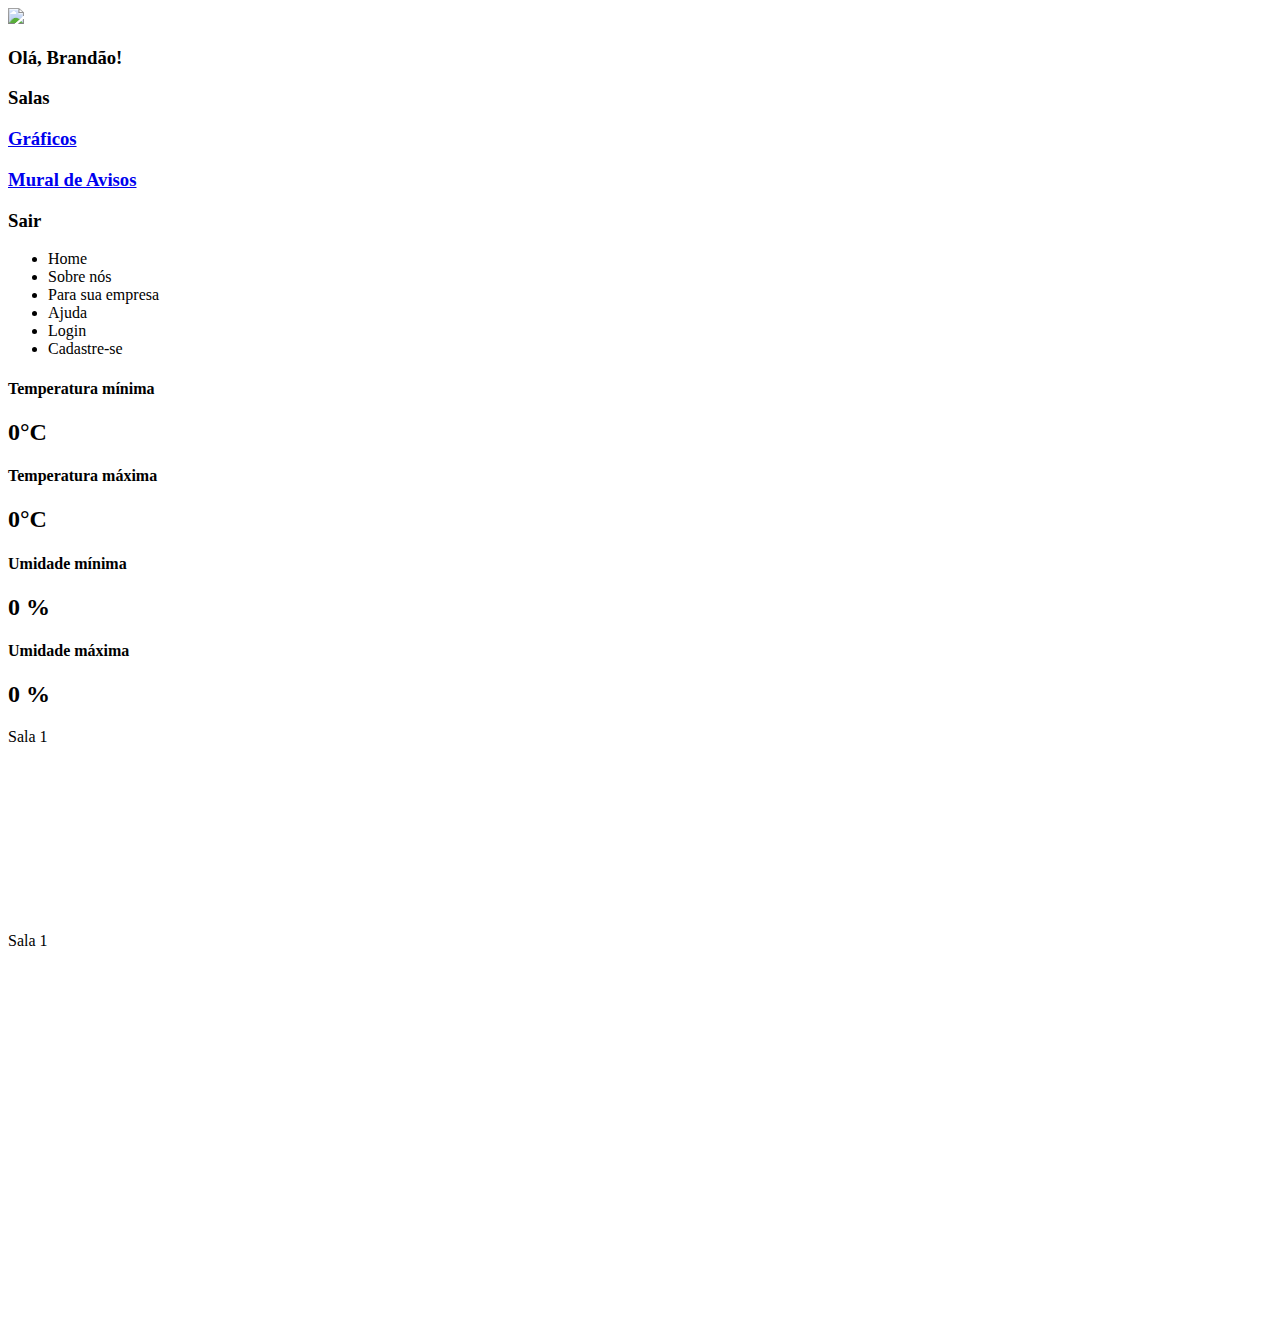
==== arduino_api_v3/painel.html @ 86e2ff5b "Telas da Dashboard" ====
<!DOCTYPE html>
<html lang="pt-br">
  <head>
    <meta charset="UTF-8" />
    <meta http-equiv="X-UA-Compatible" content="IE=edge" />
    <meta name="viewport" content="width=device-width, initial-scale=1.0" />
    <title>ArtTech | Dashboard</title>
    <link rel="stylesheet" href="css/style.css" />
    <link rel="stylesheet" href="css/dashboard.css" />
    <script src="https://cdnjs.cloudflare.com/ajax/libs/moment.js/2.18.1/moment.min.js"></script>
    <script src="http://www.chartjs.org/dist/2.7.1/Chart.js"></script>
    <script src="http://www.chartjs.org/samples/latest/utils.js"></script>
    <script src="../js/funcoes.js"></script>
  </head>
  <body>
    <div class="janela">
      <div class="header-left dash-header">
        <img src="imgs/logo_navBar.png" />

        <div class="hello">
          <h3>Olá, Brandão!</h3>
        </div>

        <div class="btn-nav">
          <h3>Salas</h3>
        </div>

        <div class="btn-nav-white">
          <a href="./dashboard.html">
            <h3>Gráficos</h3>
          </a>
        </div>

        <div class="btn-nav-white">
          <a href="./mural.html">
            <h3>Mural de Avisos</h3>
          </a>
        </div>

        <div class="btn-logout" onclick="limparSessao()">
          <h3>Sair</h3>
        </div>
      </div>

      <div class="dash">
        <div class="header">
          <ul class="navBar">
            <li><span id="bold">Home</span></li>
            <li>Sobre nós</li>
            <li><span id="ativo">Para sua empresa</span></li>
            <li>Ajuda</li>
            <li>Login</li>
            <li>Cadastre-se</li>
          </ul>
        </div>

        <div class="regua">
          <div class="temp">
            <div class="item-regua perigo-frio">
              <h4>Temperatura mínima</h4>
              <h2>0°C</h2>
            </div>
            <div class="item-regua alerta-frio">
              <h4>Temperatura máxima</h4>
              <h2>0°C</h2>
            </div>
          </div>
          <div class="umid">
            <div class="item-regua alerta-quente">
              <h4>Umidade mínima</h4>
              <h2>0 %</h2>
            </div>
            <div class="item-regua perigo-quente">
              <h4>Umidade máxima</h4>
              <h2>0 %</h2>
            </div>
          </div>
        </div>

        <div class="caixa">
          <div class="dht11temp">
            <p class="titulo2">Sala 1</p>
            <section>
              <canvas id="dht11Temperatura"></canvas>
            </section>
          </div>
          <div class="dht11umid">
            <p class="titulo1">Sala 1</p>
            <section>
              <canvas id="dht11Umidade"></canvas>
            </section>
          </div>
        </div>
      </div>
    </div>
  </body>
</html>
<script>
  /* -- dht11Umidade -- */
  var contextoDht11Umidade = document
    .getElementById('dht11Umidade')
    .getContext('2d')
  contextoDht11Umidade.canvas.width = 500
  contextoDht11Umidade.canvas.height = 350
  var dht11Umidade = new Chart(contextoDht11Umidade, {
    type: 'line',
    data: {
      datasets: [
        {
          label: 'Umidade',
          type: 'line',
          borderColor: ['#45b3e7'],
          backgroundColor: ['#89cff0']
        }
      ]
    },
    options: {
      scales: {
        xAxes: [
          {
            distribution: 'series',
            ticks: {
              beginAtZero: true
            }
          }
        ],
        yAxes: [
          {
            scaleLabel: {
              display: true,
              labelString: 'Umidade'
            },
            ticks: {
              beginAtZero: true
            }
          }
        ]
      },
      animation: {
        duration: 0
      }
    }
  })
  /* -- dht11Temperatura -- */
  var contextoDht11Temperatura = document
    .getElementById('dht11Temperatura')
    .getContext('2d')
  contextoDht11Temperatura.canvas.width = 500
  contextoDht11Temperatura.canvas.height = 350
  var dht11Temperatura = new Chart(contextoDht11Temperatura, {
    type: 'line',
    data: {
      datasets: [
        {
          label: 'Temperatura',
          type: 'line',
          borderColor: ['#ff3232'],
          backgroundColor: ['#ff7f7f']
        }
      ]
    },
    options: {
      scales: {
        xAxes: [
          {
            distribution: 'series',
            ticks: {
              beginAtZero: true
            }
          }
        ],
        yAxes: [
          {
            scaleLabel: {
              display: true,
              labelString: 'Temperatura'
            },
            ticks: {
              beginAtZero: true
            }
          }
        ]
      },
      animation: {
        duration: 0
      }
    }
  })

  var paginacao = {}
  var tempo = {}
  function obterDados(grafico, endpoint) {
    var http = new XMLHttpRequest()
    http.open('GET', 'http://localhost:3000/sensores/' + endpoint, false)
    http.send(null)
    var valores = JSON.parse(http.responseText)
    if (paginacao[endpoint] == null) {
      paginacao[endpoint] = 0
    }
    if (tempo[endpoint] == null) {
      tempo[endpoint] = 0
    }
    // Exibir à partir do último elemento exibido anteriormente
    var ultimaPaginacao = paginacao[endpoint]
    paginacao[endpoint] = valores.length
    var valores = valores.slice(ultimaPaginacao)
    valores.forEach(valor => {
      //Máximo de 60 itens exibidos no gráfico
      if (
        grafico.data.labels.length == 10 &&
        grafico.data.datasets[0].data.length == 10
      ) {
        grafico.data.labels.shift()
        grafico.data.datasets[0].data.shift()
      }

      grafico.data.labels.push(tempo[endpoint]++)
      grafico.data.datasets[0].data.push(parseFloat(valor))
      grafico.update()
    })
  }

  setInterval(() => {
    obterDados(dht11Umidade, 'dht11/umidade')
    obterDados(dht11Temperatura, 'dht11/temperatura')
    obterDados(luminosidade, 'luminosidade')
    obterDados(lm35Temperatura, 'lm35/temperatura')
    obterDados(chave, 'chave')
  }, 1000)
</script>
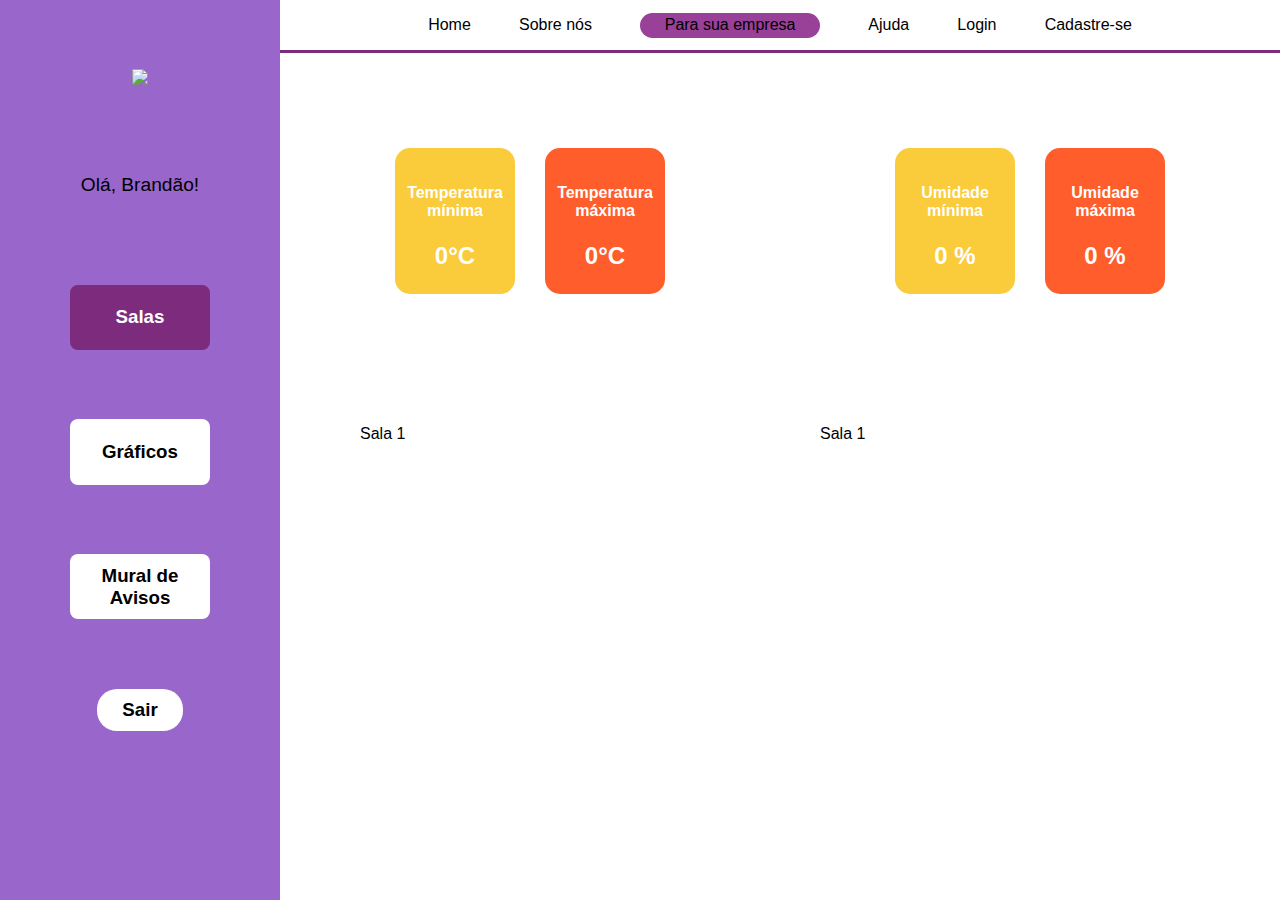
==== commit 74af1eee: "atualizando arquivos" ====
--- a/arduino_api_v3/painel.html
+++ b/arduino_api_v3/painel.html
@@ -4,7 +4,7 @@
     <meta charset="UTF-8" />
     <meta http-equiv="X-UA-Compatible" content="IE=edge" />
     <meta name="viewport" content="width=device-width, initial-scale=1.0" />
-    <title>ArtTech | Dashboard</title>
+    <title>ArtTech | Painel Geral</title>
     <link rel="stylesheet" href="css/style.css" />
     <link rel="stylesheet" href="css/dashboard.css" />
     <script src="https://cdnjs.cloudflare.com/ajax/libs/moment.js/2.18.1/moment.min.js"></script>
--- a/arduino_api_v3/css/style.css
+++ b/arduino_api_v3/css/style.css
@@ -0,0 +1,338 @@
+@import url('https://fonts.googleapis.com/css2?family=Barlow:ital,wght@0,100;0,200;0,300;0,400;0,500;0,600;0,700;0,800;0,900;1,100;1,200;1,300;1,400;1,500;1,600;1,700;1,800;1,900&display=swap');
+
+body {
+  margin: 0;
+  padding: 0;
+  font-family: 'Barlow', "Segoe UI", Tahoma, Geneva, Verdana, sans-serif;
+  background-color: black;
+}
+
+.container {
+  width: 80%;
+  margin: auto;
+  display: flex;
+}
+
+
+
+.header .container {
+  justify-content: space-between;
+}
+
+.header a {
+  text-decoration: none;
+  color: #e3b062;
+}
+
+.agora {
+  font-weight: 800;
+}
+
+.navbar {
+  width: 300px;
+  display: flex;
+  align-items: center;
+  justify-content: space-between;
+  list-style: none;
+  color: #e3b062;
+}
+
+
+.titulo {
+  color: #32b9cd;
+  width: fit-content;
+  font-weight: 500;
+}
+
+
+/* BANNER */
+
+.banner {
+  height: fit-content;
+  padding: 40px 0;
+  color: white;
+  background-image: url(".././assets/imgs/bg-jelly-fish-para_outras_pags.png");
+  background-size: cover;
+}
+
+.banner .container {
+  height: 400px;
+  font-size: 36px;
+  justify-content: center;
+  align-items: center;
+}
+
+.tamanho-conteudo { 
+  height: fit-content !important;
+}
+
+.banner p {
+  width: 50%;
+  margin: 0;
+  padding: 0;
+  width: 280px;
+  font-size: 36px;
+}
+
+.banner .container span {
+  font-weight: 800;
+}
+
+/* missao visao valores */
+
+.social {
+  background-color: #e5e5e5;
+  display: flex;
+}
+
+.social .container{
+  justify-content: center;
+}
+
+.box img {
+  width: 170px;
+}
+
+.social .container .boxes {
+  display: flex;
+}
+
+.social p {
+  text-align: center;
+}
+
+.box {
+  margin: 10px;
+  display: flex;
+  flex-direction: column;
+  align-items: center;
+}
+
+/* FOOTER */
+
+.footer {
+  background-color: #32b9cd;
+  height: 150px;
+  color: #fff;
+  display: flex;
+  font-size: 15px;
+}
+
+.footer .container {
+  justify-content: center;
+  text-align: center;
+}
+
+.footer .container .version {
+  font-size: 12px;
+}
+
+
+/* LOGIN */
+
+.banner .container .card {
+  background-color: #e5e5e5;
+  height: fit-content;
+  width: 400px;
+  display: flex;
+  flex-direction: column;
+  color: palevioletred;
+  align-items: center;
+  border-radius: 4px;
+}
+
+.card {
+  display: flex;
+  justify-content: space-around;
+}
+
+.card h2 {
+  font-size: 30px;
+}
+
+.card h4 {
+  font-size: 16px;
+}
+
+.banner #div_erros_login {
+  margin-top: 15px;
+}
+
+button {
+  cursor: pointer;
+}
+
+/* FORMULARIO */
+
+.alerta_erro{
+  display: flex;
+  justify-content: flex-end;
+}
+
+.card_erro {
+  display: none;
+  background-color: #fff;
+  color: black;
+  width: 230px;
+  position: fixed;
+  border-radius: 4px;
+  border: #e6005a 3px solid;
+  padding: 10px;
+  margin-right: 10%;
+}
+
+.card_erro #mensagem_erro{
+  font-weight: 500;
+  font-size: 20px;
+}
+
+.formulario .tipo_campo {
+  font-size: 20px;
+  font-weight: 600 !important;
+}
+
+.formulario {
+  display: flex;
+  flex-direction: column;
+}
+
+input {
+  margin-bottom: 10px;
+  border: 2px solid #32b9cd;
+  padding: 10px;
+  text-align: center;
+  border-radius: 10px;
+}
+
+.btn {
+  font-family: "Barlow", sans-serif;
+  border: 0;
+  border-radius: 5px;
+  font-weight: 600;
+  font-size: 18px;
+  padding: 10px 15px;
+  color: white;
+  background-color: #32b9cd;
+  width: 120px;
+  align-self: center;
+  margin-top: 5px;
+}
+
+.loading-div {
+  width: 50px;
+  margin: auto;
+  display: none;
+}
+
+.loading-div img {
+  height: 50px;
+  width: 50px;
+}
+
+/* PAGINA DOS GRÁFICOS */
+
+.janela {
+  display: flex;
+  width: 100vw;
+}
+
+.header-left a {
+  text-decoration: none;
+  color: white;
+}
+
+.header-left {
+  height: 100vh;
+  width: 28%;
+  display: flex;
+  flex-direction: column;
+  justify-content: space-evenly;
+  align-items: center;
+  background-color: #9966cc;
+}
+
+.dash-right {
+  display: flex;
+  width: 80%;
+  height: fit-content;
+  background-color: #161618;
+  position: relative;
+  top: 0;
+  left: 25%;
+}
+
+.header-left h1 {
+  color: #32b9cd;
+}
+
+.hello {
+  width: 100%;
+  display: flex;
+  justify-content: center;
+}
+
+.hello h3 {
+  font-weight: 300;
+  font-size: 1.2rem;
+}
+
+
+.btn-nav {
+  display: flex;
+  height: 6%;
+  width: 40%;
+  color: white;
+  background-color: #7d2c7d;
+  border-radius: 8px;
+  text-align: center;
+  align-items: center;
+  justify-content: center;
+  padding: 2% 5%;
+}
+
+.btn-nav-white {
+  display: flex;
+  height: 6%;
+  width: 40%;
+  background-color: white;
+  border-radius: 8px;
+  text-align: center;
+  align-items: center;
+  justify-content: center;
+  padding: 2% 5%;
+}
+
+.btn-nav-white h3 {
+  color: #000000;
+  padding: 0;
+  margin: 0;
+}
+
+.btn-nav h3,
+.btn-logout h3 {
+  margin: 0;
+  padding: 0;
+}
+
+.btn-logout {
+  margin: 0;
+  padding: 0;
+  width: 20%;
+  background-color: white;
+  color: black;
+  border-radius: 20px;
+  text-align: center;
+  padding: 10px 15px;
+  margin-bottom: 100px;
+  cursor: pointer;
+}
+
+/* pagina extra - simulador */
+.simulador {
+  color: white;
+
+}
+
+.simulador .container {
+  flex-direction: column
+}--- a/arduino_api_v3/css/dashboard.css
+++ b/arduino_api_v3/css/dashboard.css
@@ -0,0 +1,329 @@
+    /* pagina mural */
+*,
+body {
+  font-family: "Exo 2", sans-serif;
+}
+
+.label-captura {
+  display: flex;
+  justify-content: center;
+}
+
+.dash-right .avisos {
+  width: 100%;
+  /* border: 3px solid pink; */
+  color: rgb(216, 216, 216);
+  font-family: "Exo 2", sans-serif;
+}
+
+.dash-right .avisos .container {
+  display: flex;
+  flex-direction: column;
+  align-items: center;
+}
+
+.dash-right .avisos .container .div-form {
+  width: 100%;
+}
+
+.dash-right .avisos .container .div-form #form_postagem {
+  width: 100%;
+}
+
+.dash-right .avisos .div-form label {
+  width: 100%;
+}
+
+.dash-right .avisos .div-form input {
+  width: 100%;
+  border-radius: 5px;
+}
+
+.dash-right .avisos .div-form textarea {
+  width: 100%;
+  /* color: #E6005A; */
+  border: 3px solid #e6005a;
+  background-color: white;
+  border-radius: 5px;
+}
+
+.dash-right .avisos .div-form button {
+  cursor: pointer;
+  font-family: "Exo 2", sans-serif;
+  border: 0;
+  border-radius: 5px;
+  font-weight: 600;
+  font-size: 18px;
+  padding: 10px 15px;
+  color: white;
+  background-color: #e6005a;
+  width: 120px;
+}
+
+.publicacao-btn-editar {
+  cursor: pointer;
+  font-family: "Exo 2", sans-serif;
+  border: 0;
+  border-radius: 5px;
+  font-weight: 600;
+  font-size: 14px;
+  padding: 5px 8px;
+  color: white;
+  background-color: #e6005a;
+  width: 80px;
+}
+
+.publicacao {
+  display: flex;
+  flex-wrap: wrap;
+  align-content: stretch;
+  flex-direction: column;
+  justify-content: center;
+  align-items: stretch;
+  border-bottom: 3px solid #e6005a;
+  padding: 20px;
+}
+
+.publicacao > *:not(:last-child) {
+  padding: 0 0 10px 0;
+}
+
+.div-results {
+  width: 100%;
+}
+
+.div-results .feed-container {
+  background-color: #c8a2c8;
+  border-radius: 5px;
+  margin-bottom: 80px;
+}
+
+.div-buttons {
+  display: flex;
+  justify-content: flex-end;
+}
+
+.div-buttons > * {
+  margin-left: 30px;
+}
+
+/* pagina graficos */
+
+.dash {
+  width: 100%;
+  background-color: white;
+  height: 100vh;
+  overflow: auto;
+}
+
+.regua{
+    display: flex;
+    margin-top: 80px;
+    color: white;
+  }
+
+.temp{
+  display: flex;
+  flex-wrap: wrap;
+  justify-content: center;
+  width: 100%;
+}
+
+.umid{
+    display: flex;
+    flex-wrap: wrap;
+    justify-content: center;
+    width: 100%;
+  }
+
+.perigo-frio {
+  background-color: #facb3b;
+}
+
+.perigo-quente {
+  background-color: #ff5d2b;
+}
+
+.alerta-frio {
+  background-color: #ff5d2b;
+}
+
+.alerta-quente {
+  background-color: #facb3b;
+}
+
+.item-regua {
+  padding: 5px;
+  width: 22%;
+  margin: 15px;
+  text-align: center;
+  padding-top: 15px;
+  border-radius: 15px;
+}
+
+.cards {
+  display: flex;
+  flex-wrap: wrap;
+  justify-content: center;
+  height: 450px;
+  width: 100%;
+  align-items: center;
+  color: white;
+}
+
+.card {
+  margin: 2%;
+  width: 40%;
+  flex-wrap: wrap;
+  display: flex;
+  text-align: center;
+  height: 180px;
+  justify-content: right;
+  background-color: #212124;
+  font-size: 20px;
+}
+
+.card p {
+  margin: 0;
+  font-size: 50px;
+  font-weight: lighter;
+  text-align: left;
+}
+
+.cards h1 {
+  font-size: 22px;
+  width: 100%;
+  border-bottom: solid white 1px;
+  text-align: left;
+  font-weight: lighter;
+  margin: 20px;
+}
+
+.temperatura,
+.umidade {
+  margin: 5px;
+  margin-left: 20px;
+  width: 75%;
+}
+
+.cor-alerta {
+  width: 13%;
+  height: 30%;
+  border-radius: 50px;
+  margin-top: 6%;
+  /* background-color: #c7c7c7; */
+}
+
+.btns-dash {
+  display: flex;
+  align-items: center;
+  justify-content: center;
+  margin-top: 30px;
+}
+
+.graph {
+  width: 80%;
+  margin: auto;
+  padding-top: 10px;
+}
+
+.tituloGraficos {
+  color: rgb(0, 0, 0);
+  display: flex;
+  justify-content: center;
+}
+
+.btn-chart {
+  font-family: "Exo 2", sans-serif;
+  border: 0;
+  font-weight: 600;
+  font-size: 18px;
+  padding: 10px 15px;
+  color: #e6005a;
+  background-color: white;
+  margin: 5px;
+  border-radius: 3px;
+}
+
+.btn-pink {
+  color: white;
+  background-color: #7d2c7d;
+  border-radius: 8px;
+  width: 9%;
+  height: 45px;
+}
+
+.btn-white {
+  color: #000000;
+  background-color: #9966cc;
+  border-radius: 8px;
+  width: 9%;
+  height: 45px;
+}
+
+.label-captura {
+  height: 80px;
+}
+
+.display-none {
+  display: none;
+}
+
+.display-flex {
+  display: flex;
+}
+
+.display-block {
+  display: block;
+}
+
+/* Estilização dos gráficos */
+.caixa{
+    display: flex;
+    margin: 100px 20px 0px 20px;
+    justify-content: space-between;
+    }
+
+section{
+    width: 100%;
+}
+
+p{
+    margin-left: 60px;
+}
+
+.header {
+    display: flex;
+    align-items: center;
+    border-bottom: 3px solid #7d2c7d;
+    height: 50px;
+    width: 100%;
+    margin: auto;
+  }
+
+ul{
+    display: flex;
+    list-style: none;
+    width: 80%;
+    justify-content: space-evenly;
+    margin: auto;
+    padding: 0;
+}
+
+li{
+    display: flex;
+    align-items: center;
+}
+
+span{}
+
+span#ativo{
+    display: flex;
+    align-items: center;
+    justify-content: center;
+    background-color: #994099;
+    display: inline-flex;
+    width: 180px;
+    height: 25px;
+    border-radius: 20px;
+}
